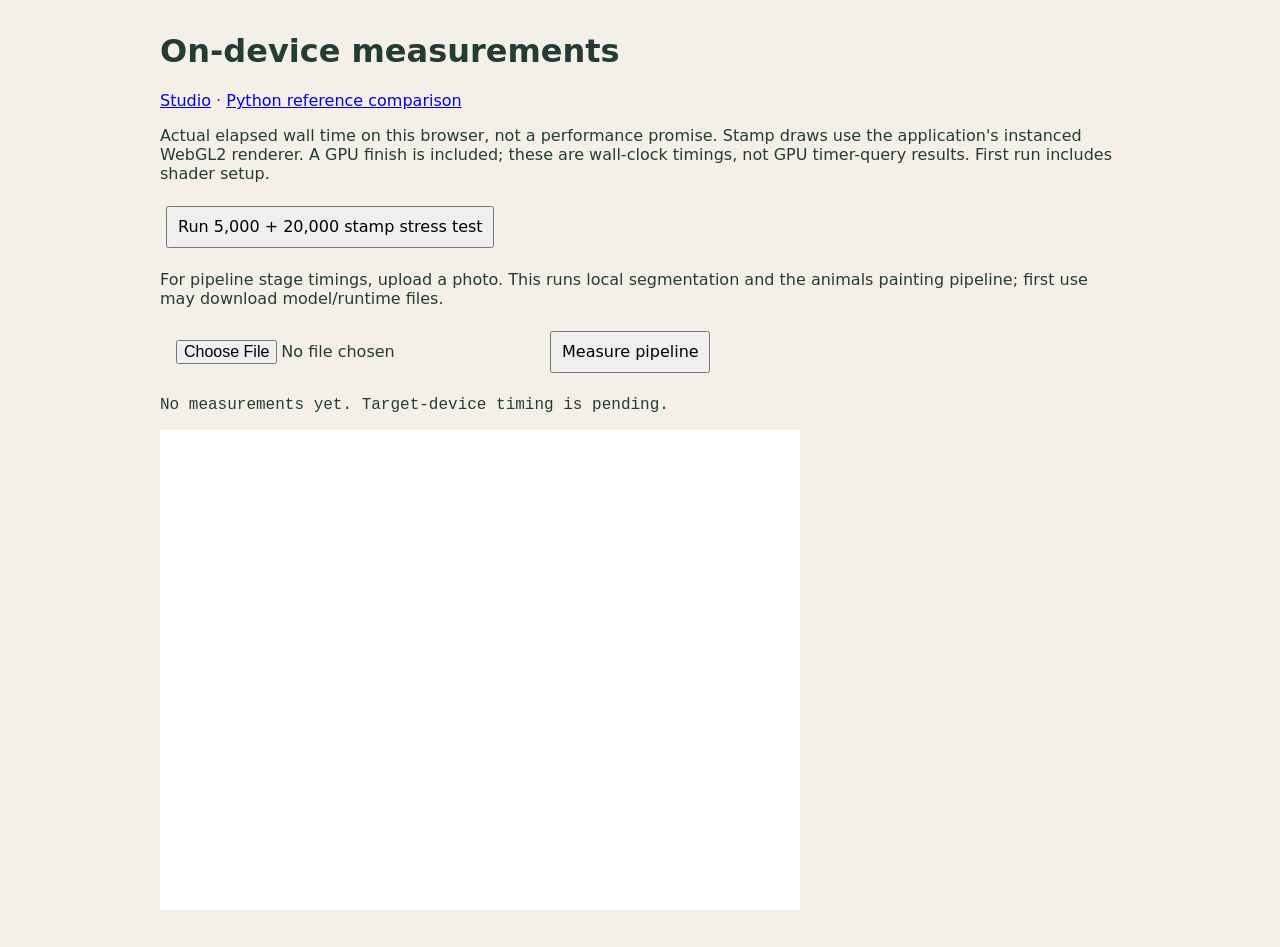
==== frontend/dev/benchmark.html @ 02025240 "Changes before error encountered Agent-Logs-Url: https://github.com/trail-blazer2/watercolor_studio/" ====
<!doctype html>
<html lang="en">
<meta charset="utf-8">
<meta name="viewport" content="width=device-width,initial-scale=1">
<title>Watercolor GPU benchmark</title>
<style>
  body { font: 16px system-ui; max-width: 960px; margin: 2rem auto; padding: 0 1rem; background: #f4f0e8; color: #243b36; }
  button, input { font: inherit; margin: .4rem; padding: .6rem; }
  canvas { width: 100%; max-width: 640px; background: white; }
  pre { white-space: pre-wrap; overflow-wrap: anywhere; }
</style>
<h1>On-device measurements</h1>
<p><a href="../">Studio</a> · <a href="compare.html">Python reference comparison</a></p>
<p>Actual elapsed wall time on this browser, not a performance promise. Stamp draws use
  the application's instanced WebGL2 renderer. A GPU finish is included; these are
  wall-clock timings, not GPU timer-query results. First run includes shader setup.</p>
<button id="stress">Run 5,000 + 20,000 stamp stress test</button>
<p>For pipeline stage timings, upload a photo. This runs local segmentation and the
  animals painting pipeline; first use may download model/runtime files.</p>
<input id="photo" type="file" accept="image/*" aria-label="Benchmark photo">
<button id="pipeline">Measure pipeline</button>
<pre id="results" role="status" aria-live="polite">No measurements yet. Target-device timing is pending.</pre>
<canvas id="canvas" width="1024" height="768" aria-label="GPU benchmark result"></canvas>
<script type="module">
  import { StampRenderer, createBrushTexture } from "../js/gpu/stamp.js";
  import { createWebGL2Context } from "../js/gpu/context.js";

  const results = document.querySelector("#results");
  const canvas = document.querySelector("#canvas");
  const stress = document.querySelector("#stress");
  const pipeline = document.querySelector("#pipeline");
  const report = (value) => { results.textContent = JSON.stringify(value, null, 2); };
  const ms = (start) => Number((performance.now() - start).toFixed(2));
  stress.onclick = async () => {
    stress.disabled = pipeline.disabled = true;
    let renderer, gl, texture, texturePool;
    try {
      const total = performance.now();
      ({ gl, texturePool } = createWebGL2Context(canvas));
      renderer = new StampRenderer(gl);
      const brush = document.createElement("canvas");
      brush.width = brush.height = 64;
      const ctx = brush.getContext("2d");
      const gradient = ctx.createRadialGradient(32, 32, 0, 32, 32, 32);
      gradient.addColorStop(0, "rgba(255,255,255,.8)");
      gradient.addColorStop(1, "rgba(255,255,255,0)");
      ctx.fillStyle = gradient;
      ctx.fillRect(0, 0, 64, 64);
      texture = createBrushTexture(gl, brush);
      gl.viewport(0, 0, canvas.width, canvas.height);
      const measurements = { userAgent: navigator.userAgent, setupMs: ms(total), batches: [] };
      for (const count of [5000, 20000]) {
        const build = performance.now();
        const stamps = Array.from({ length: count }, (_, i) => ({
          x: (i * 173) % canvas.width,
          y: (i * 97) % canvas.height,
          size: 8 + (i % 40),
          rotation: (i % 360) * Math.PI / 180,
          color: [.25, .45 + (i % 20) / 100, .55],
          opacity: .08,
        }));
        const generationMs = ms(build);
        gl.clearColor(1, 1, 1, 1);
        gl.clear(gl.COLOR_BUFFER_BIT);
        gl.finish();
        const start = performance.now();
        const drawn = renderer.drawLayer({ texture, stamps, width: canvas.width, height: canvas.height });
        gl.finish();
        const drawAndFinishMs = ms(start);
        const error = gl.getError();
        if (error !== gl.NO_ERROR) throw new Error(`WebGL error ${error}`);
        measurements.batches.push({ requested: count, drawn, generationMs, drawAndFinishMs });
      }
      report(measurements);
    } catch (error) {
      results.textContent = `Benchmark failed: ${error.message}`;
    } finally {
      renderer?.dispose();
      if (texture) gl.deleteTexture(texture);
      texturePool?.dispose();
      stress.disabled = pipeline.disabled = false;
    }
  };
  pipeline.onclick = async () => {
    const file = document.querySelector("#photo").files[0];
    if (!file) { results.textContent = "Choose a photo first."; return; }
    stress.disabled = pipeline.disabled = true;
    results.textContent = "Loading pipeline…";
    let photo, painting;
    try {
      const { WatercolorDocument } = await import("../js/document.js");
      const { segmentPhoto } = await import("../js/pipeline/segment.js");
      const { createPainting } = await import("../js/pipeline/paint.js");
      const timings = { userAgent: navigator.userAgent };
      const total = performance.now();
      let start = performance.now();
      photo = await createImageBitmap(file);
      timings.decodeMs = ms(start);
      start = performance.now();
      const mask = await segmentPhoto(photo);
      timings.initialSegmentationMs = ms(start);
      const doc = new WatercolorDocument({ photo, mask, preset: "animals" });
      start = performance.now();
      const stageTimings = [];
      let previousStage = "initialization";
      let previousTime = start;
      painting = await createPainting(doc, {
        onProgress: ({ stage }) => {
          if (!stage || stage === previousStage) return;
          const now = performance.now();
          stageTimings.push({ stage: previousStage, wallMs: Number((now - previousTime).toFixed(2)) });
          previousStage = stage;
          previousTime = now;
        },
      });
      stageTimings.push({ stage: previousStage, wallMs: ms(previousTime) });
      timings.paintingMs = ms(start);
      start = performance.now();
      const preview = document.createElement("canvas");
      const scale = Math.min(1, 1024 / Math.max(doc.outputWidth, doc.outputHeight));
      const width = Math.round(doc.outputWidth * scale);
      const height = Math.round(doc.outputHeight * scale);
      await painting.render({ canvas: preview, width, height, fullWidth: width, fullHeight: height });
      timings.previewRenderMs = ms(start);
      timings.totalMs = ms(total);
      timings.stages = painting.timings ?? doc.timings ?? "No stage timings returned.";
      timings.progressStageWallTimes = stageTimings;
      timings.note = "Initial small-model mask measured; full-model upgrade continues in the background.";
      report(timings);
    } catch (error) {
      results.textContent = `Pipeline benchmark failed: ${error.message}`;
    } finally {
      painting?.dispose?.();
      photo?.close();
      stress.disabled = pipeline.disabled = false;
    }
  };
</script>
</html>
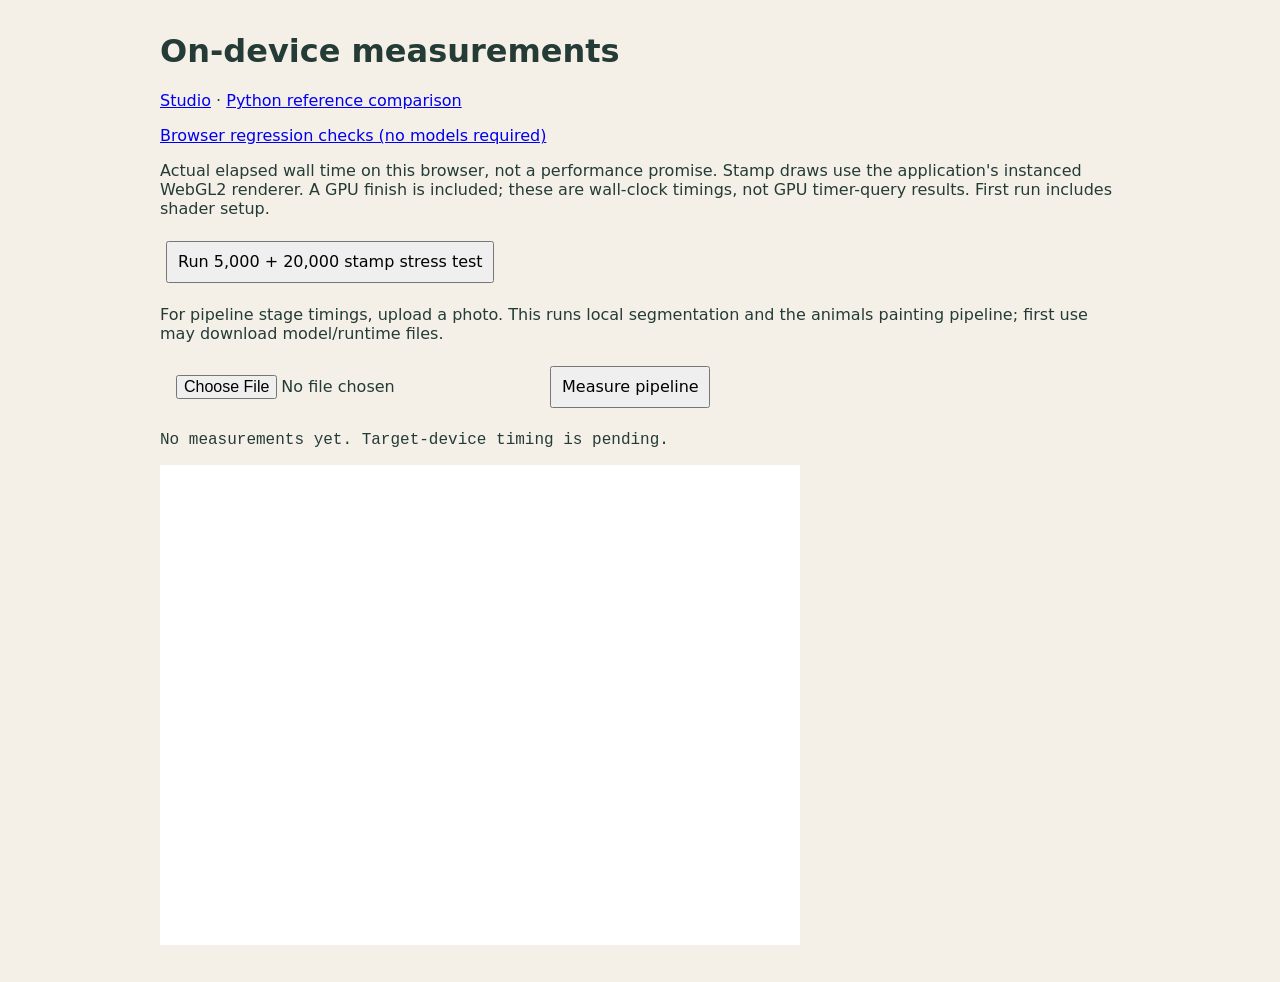
==== commit 0d9d496c: "Fix mask history replay and add real browser rendering regressions Co-authored-by: trail-blazer2 <23" ====
--- a/frontend/dev/benchmark.html
+++ b/frontend/dev/benchmark.html
@@ -11,6 +11,7 @@
 </style>
 <h1>On-device measurements</h1>
 <p><a href="../">Studio</a> · <a href="compare.html">Python reference comparison</a></p>
+<p><a href="regression.html">Browser regression checks (no models required)</a></p>
 <p>Actual elapsed wall time on this browser, not a performance promise. Stamp draws use
   the application's instanced WebGL2 renderer. A GPU finish is included; these are
   wall-clock timings, not GPU timer-query results. First run includes shader setup.</p>
@@ -89,12 +90,13 @@
     let photo, painting;
     try {
       const { WatercolorDocument } = await import("../js/document.js");
+      const { decodePhoto } = await import("../js/editor.js");
       const { segmentPhoto } = await import("../js/pipeline/segment.js");
       const { createPainting } = await import("../js/pipeline/paint.js");
       const timings = { userAgent: navigator.userAgent };
       const total = performance.now();
       let start = performance.now();
-      photo = await createImageBitmap(file);
+      photo = await decodePhoto(file);
       timings.decodeMs = ms(start);
       start = performance.now();
       const mask = await segmentPhoto(photo);
@@ -131,7 +133,6 @@
       results.textContent = `Pipeline benchmark failed: ${error.message}`;
     } finally {
       painting?.dispose?.();
-      photo?.close();
       stress.disabled = pipeline.disabled = false;
     }
   };
